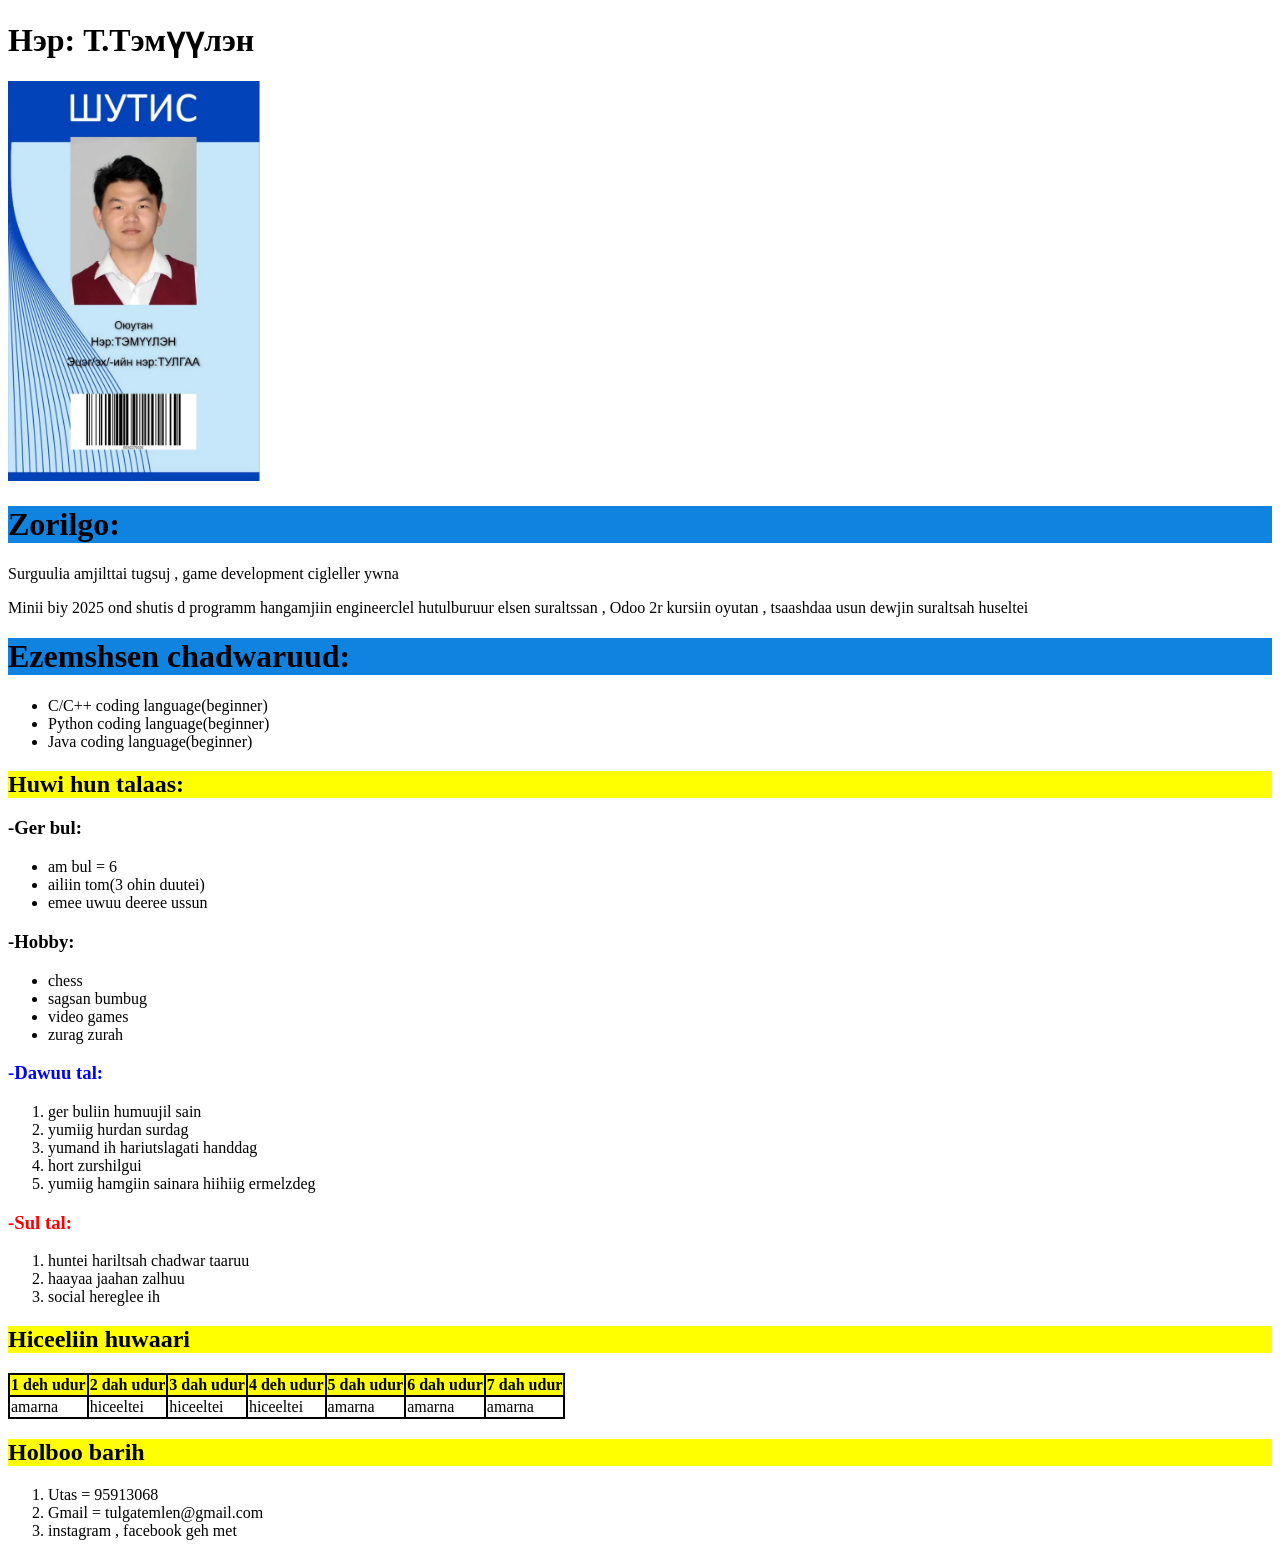
==== lab1 Temuulen B252270026/index.html @ dda01506 "zaswar" ====
<!DOCTYPE html>
<html lang="en">
<head>
    <meta charset="UTF-8">
    <meta name="viewport" content="width=device-width, initial-scale=1.0">
    <title>Миний мэдээлэл</title>
</head>
<body>
    <h1>Нэр: Т.Тэмүүлэн</h1>
    <img src="zurag.jpg" height="400">
    <h1 style="background-color: rgb(16, 130, 223);">Zorilgo:</h1>
    <p>Surguulia amjilttai tugsuj , game development cigleller ywna</p>
    <p>Minii biy 2025 ond shutis d programm hangamjiin engineerclel hutulburuur elsen suraltssan , Odoo 2r kursiin oyutan , tsaashdaa usun dewjin suraltsah huseltei 
    </p>
    <h1 style="background-color: rgb(16, 130, 223);"
    <h2 style="background-color: yellow;">Ezemshsen chadwaruud:</h2>
    <ul>
        <li>C/C++ coding language(beginner)</li>
        <li>Python coding language(beginner)</li>
        <li>Java coding language(beginner)</li>
    </ul>
    <h2 style="background-color: yellow;">Huwi hun talaas:</h2>
    <h3>-Ger bul:</h3>
    <ul>
        <li>am bul = 6</li>
        <li>ailiin tom(3 ohin duutei)</li>
        <li>emee uwuu deeree ussun</li>
    </ul>
    <h3>-Hobby:</h3>
    <ul>
        <li>chess</li>
        <li>sagsan bumbug</li>
        <li>video games</li>
        <li>zurag zurah</li>
    </ul>
    <h3 style="color:blue">-Dawuu tal:</h3>
    <ol>
        <li>ger buliin humuujil sain</li>
        <li>yumiig hurdan surdag</li>
        <li>yumand ih hariutslagati handdag</li>
        <li>hort zurshilgui</li>
        <li>yumiig hamgiin sainara hiihiig ermelzdeg</li>
    </ol>
    <h3 style="color:red">-Sul tal:</h3>
    <ol>
        <li>huntei hariltsah chadwar taaruu</li>
        <li>haayaa jaahan zalhuu</li>
        <li>social hereglee ih</li>
    </ol>
    <h2 style="background-color: yellow;">Hiceeliin huwaari</h2>
    <table bgcolor="black">
        <tr bgcolor="yellow">
            <th>1 deh udur</th>
            <th>2 dah udur</th>
            <th>3 dah udur</th>
            <th>4 deh udur</th>
            <th>5 dah udur</th>
            <th>6 dah udur</th>
            <th>7 dah udur</th>
        </tr>
        <tr bgcolor="white">
            <td>amarna</td>
            <td>hiceeltei</td>
            <td>hiceeltei</td>
            <td>hiceeltei</td>
            <td>amarna</td>
            <td>amarna</td>
            <td>amarna</td>
        </tr>
    </table>
    <h2 style="background-color: yellow;">Holboo barih</h2>
    <ol>
        <li>Utas = 95913068</li>
        <li>Gmail = tulgatemlen@gmail.com</li>
        <li>instagram , facebook geh met</li>
    </ol>
</body>
</html>
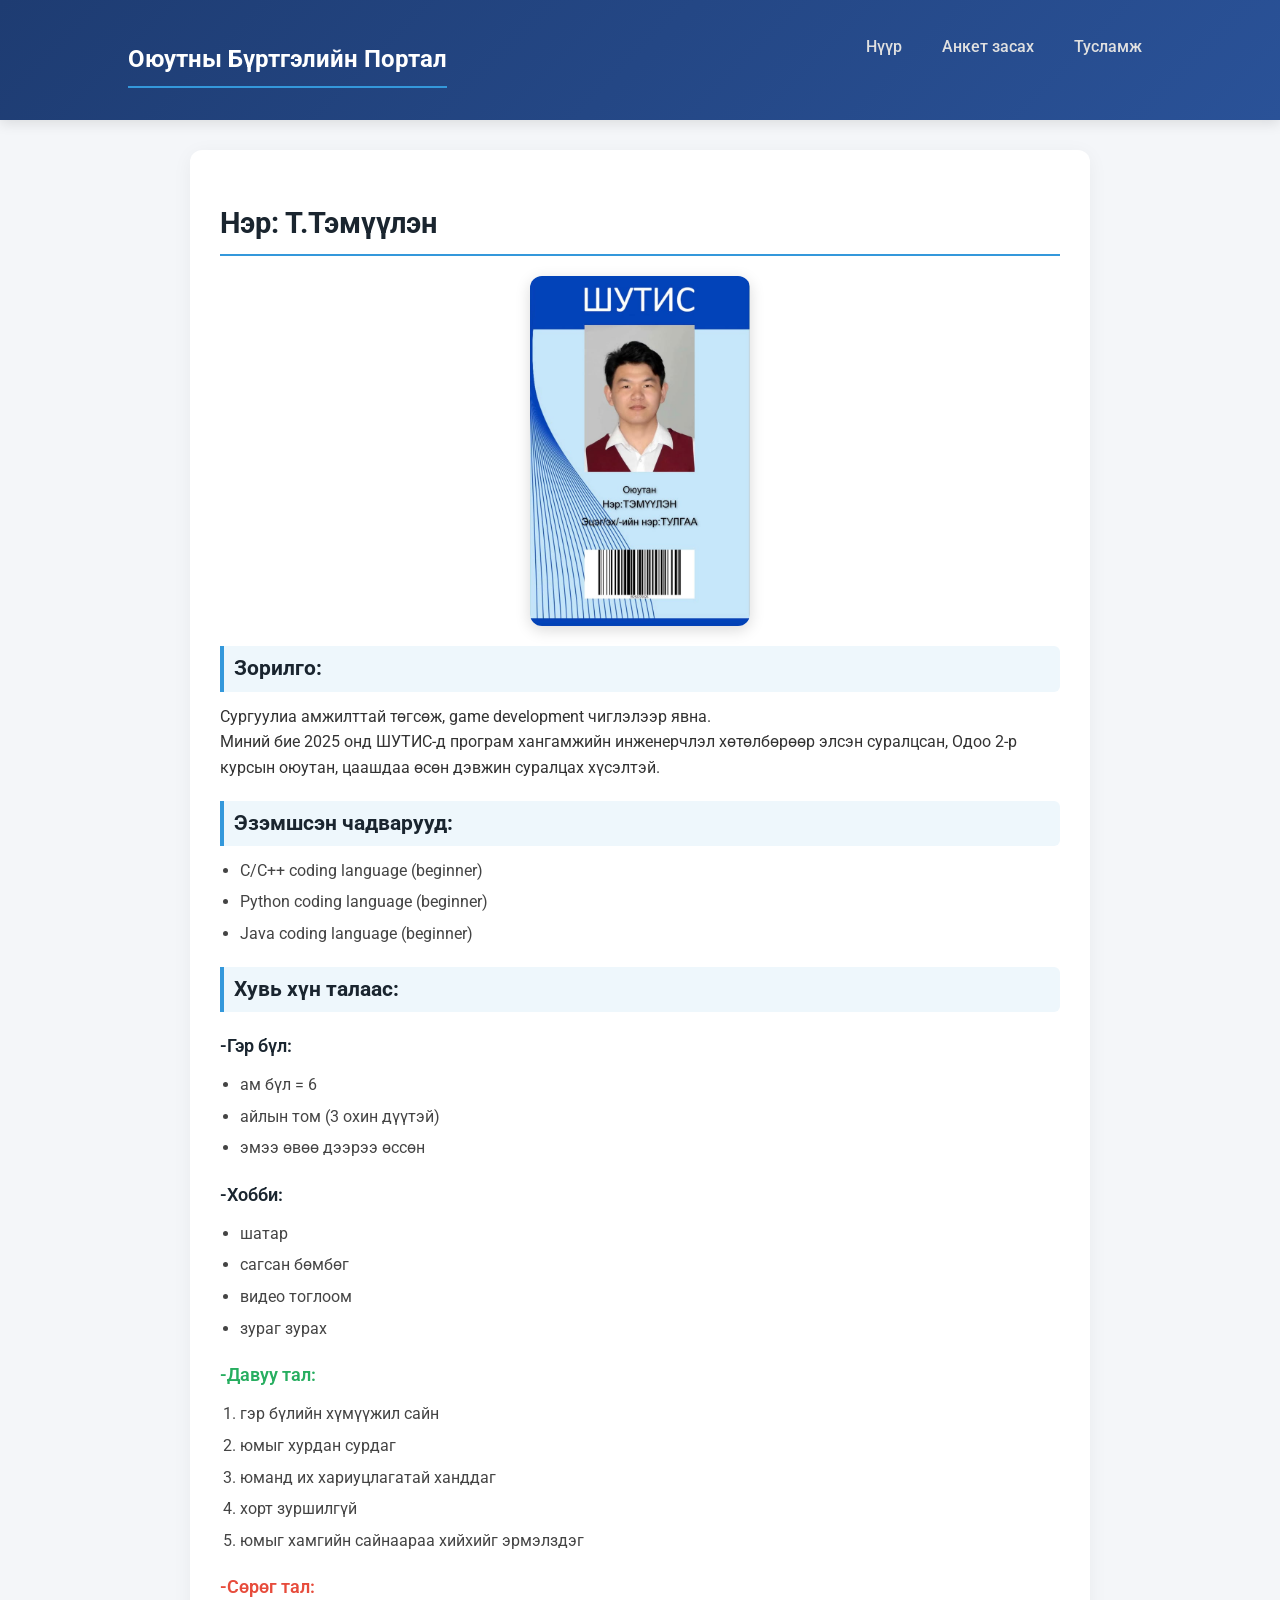
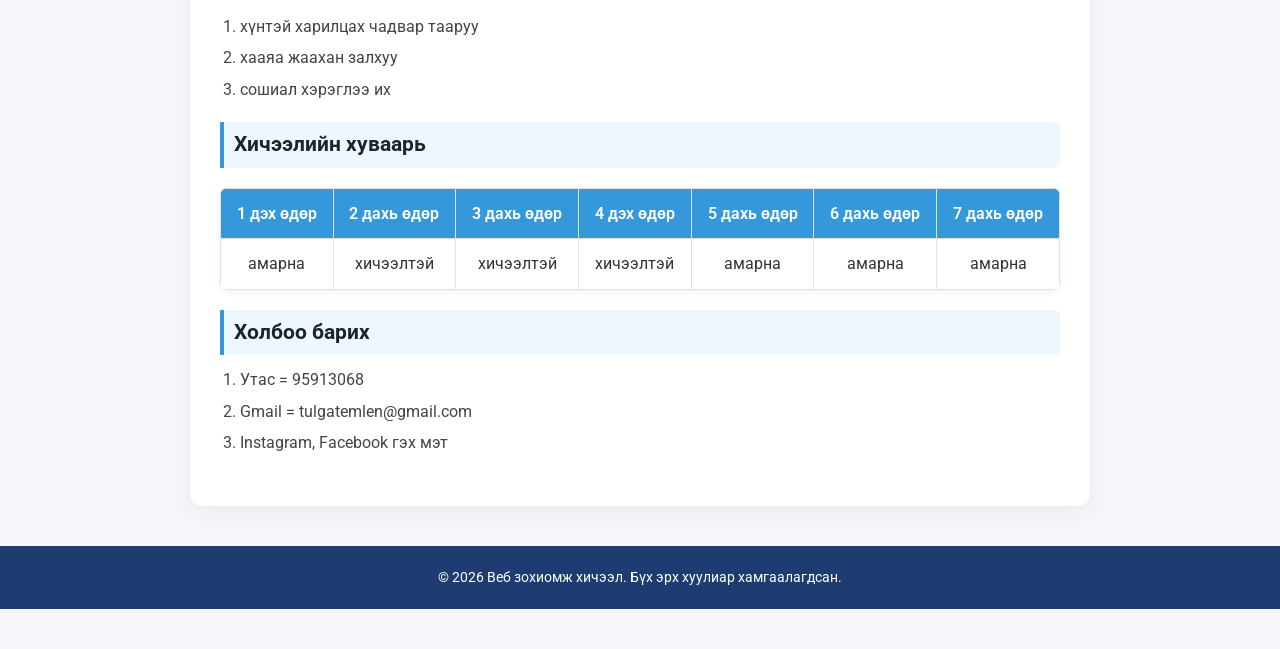
==== commit 51b61cac: "lab3" ====
--- a/lab1 Temuulen B252270026/index.html
+++ b/lab1 Temuulen B252270026/index.html
@@ -1,78 +1,106 @@
 <!DOCTYPE html>
-<html lang="en">
+<html lang="mn">
 <head>
     <meta charset="UTF-8">
     <meta name="viewport" content="width=device-width, initial-scale=1.0">
     <title>Миний мэдээлэл</title>
+    <link rel="stylesheet" href="style.css">
 </head>
 <body>
-    <h1>Нэр: Т.Тэмүүлэн</h1>
-    <img src="zurag.jpg" height="400">
-    <h1 style="background-color: rgb(16, 130, 223);">Zorilgo:</h1>
-    <p>Surguulia amjilttai tugsuj , game development cigleller ywna</p>
-    <p>Minii biy 2025 ond shutis d programm hangamjiin engineerclel hutulburuur elsen suraltssan , Odoo 2r kursiin oyutan , tsaashdaa usun dewjin suraltsah huseltei 
-    </p>
-    <h1 style="background-color: rgb(16, 130, 223);"
-    <h2 style="background-color: yellow;">Ezemshsen chadwaruud:</h2>
-    <ul>
-        <li>C/C++ coding language(beginner)</li>
-        <li>Python coding language(beginner)</li>
-        <li>Java coding language(beginner)</li>
-    </ul>
-    <h2 style="background-color: yellow;">Huwi hun talaas:</h2>
-    <h3>-Ger bul:</h3>
-    <ul>
-        <li>am bul = 6</li>
-        <li>ailiin tom(3 ohin duutei)</li>
-        <li>emee uwuu deeree ussun</li>
-    </ul>
-    <h3>-Hobby:</h3>
-    <ul>
-        <li>chess</li>
-        <li>sagsan bumbug</li>
-        <li>video games</li>
-        <li>zurag zurah</li>
-    </ul>
-    <h3 style="color:blue">-Dawuu tal:</h3>
-    <ol>
-        <li>ger buliin humuujil sain</li>
-        <li>yumiig hurdan surdag</li>
-        <li>yumand ih hariutslagati handdag</li>
-        <li>hort zurshilgui</li>
-        <li>yumiig hamgiin sainara hiihiig ermelzdeg</li>
-    </ol>
-    <h3 style="color:red">-Sul tal:</h3>
-    <ol>
-        <li>huntei hariltsah chadwar taaruu</li>
-        <li>haayaa jaahan zalhuu</li>
-        <li>social hereglee ih</li>
-    </ol>
-    <h2 style="background-color: yellow;">Hiceeliin huwaari</h2>
-    <table bgcolor="black">
-        <tr bgcolor="yellow">
-            <th>1 deh udur</th>
-            <th>2 dah udur</th>
-            <th>3 dah udur</th>
-            <th>4 deh udur</th>
-            <th>5 dah udur</th>
-            <th>6 dah udur</th>
-            <th>7 dah udur</th>
-        </tr>
-        <tr bgcolor="white">
-            <td>amarna</td>
-            <td>hiceeltei</td>
-            <td>hiceeltei</td>
-            <td>hiceeltei</td>
-            <td>amarna</td>
-            <td>amarna</td>
-            <td>amarna</td>
-        </tr>
-    </table>
-    <h2 style="background-color: yellow;">Holboo barih</h2>
-    <ol>
-        <li>Utas = 95913068</li>
-        <li>Gmail = tulgatemlen@gmail.com</li>
-        <li>instagram , facebook geh met</li>
-    </ol>
+    <header> 
+        <h1 id="head">Оюутны Бүртгэлийн Портал</h1> 
+        <nav class="navbar"> 
+            <ul> 
+                <li><a href="index.html">Нүүр</a></li> 
+                <li><a href="lab2.html">Анкет засах</a></li> 
+                <li><a href="#">Тусламж</a></li> 
+            </ul> 
+        </nav> 
+    </header>
+
+    <main>
+        <h1>Нэр: Т.Тэмүүлэн</h1>
+        <img id="img" src="zurag.jpg" alt="Тэмүүлэнгийн зураг">
+
+        <h2>Зорилго:</h2>
+        <p>Сургуулиа амжилттай төгсөж, game development чиглэлээр явна.</p>
+        <p>Миний бие 2025 онд ШУТИС-д програм хангамжийн инженерчлэл хөтөлбөрөөр элсэн суралцсан, Одоо 2-р курсын оюутан, цаашдаа өсөн дэвжин суралцах хүсэлтэй.</p>
+
+        <h2>Эзэмшсэн чадварууд:</h2>
+        <ul>
+            <li>C/C++ coding language (beginner)</li>
+            <li>Python coding language (beginner)</li>
+            <li>Java coding language (beginner)</li>
+        </ul>
+
+        <h2>Хувь хүн талаас:</h2>
+        <h3>-Гэр бүл:</h3>
+        <ul>
+            <li>ам бүл = 6</li>
+            <li>айлын том (3 охин дүүтэй)</li>
+            <li>эмээ өвөө дээрээ өссөн</li>
+        </ul>
+
+        <h3>-Хобби:</h3>
+        <ul>
+            <li>шатар</li>
+            <li>сагсан бөмбөг</li>
+            <li>видео тоглоом</li>
+            <li>зураг зурах</li>
+        </ul>
+
+        <h3 class="title-blue">-Давуу тал:</h3>
+        <ol>
+            <li>гэр бүлийн хүмүүжил сайн</li>
+            <li>юмыг хурдан сурдаг</li>
+            <li>юманд их хариуцлагатай ханддаг</li>
+            <li>хорт зуршилгүй</li>
+            <li>юмыг хамгийн сайнаараа хийхийг эрмэлздэг</li>
+        </ol>
+
+        <h3 class="title-red">-Сөрөг тал:</h3>
+        <ol>
+            <li>хүнтэй харилцах чадвар тааруу</li>
+            <li>хааяа жаахан залхуу</li>
+            <li>сошиал хэрэглээ их</li>
+        </ol>
+
+        <h2>Хичээлийн хуваарь</h2>
+        <table>
+            <thead>
+                <tr>
+                    <th>1 дэх өдөр</th>
+                    <th>2 дахь өдөр</th>
+                    <th>3 дахь өдөр</th>
+                    <th>4 дэх өдөр</th>
+                    <th>5 дахь өдөр</th>
+                    <th>6 дахь өдөр</th>
+                    <th>7 дахь өдөр</th>
+                </tr>
+            </thead>
+            <tbody>
+                <tr>
+                    <td>амарна</td>
+                    <td>хичээлтэй</td>
+                    <td>хичээлтэй</td>
+                    <td>хичээлтэй</td>
+                    <td>амарна</td>
+                    <td>амарна</td>
+                    <td>амарна</td>
+                </tr>
+            </tbody>
+        </table>
+
+        <h2>Холбоо барих</h2>
+        <ol>
+            <li>Утас = 95913068</li>
+            <li>Gmail = tulgatemlen@gmail.com</li>
+            <li>Instagram, Facebook гэх мэт</li>
+        </ol>
+    </main>
+
+    <footer> 
+        <p>&copy; 2026 Веб зохиомж хичээл. Бүх эрх хуулиар хамгаалагдсан.</p> 
+    </footer>
 </body>
 </html>
--- a/lab1 Temuulen B252270026/style.css
+++ b/lab1 Temuulen B252270026/style.css
@@ -0,0 +1,212 @@
+@import url('https://fonts.googleapis.com/css2?family=Roboto:wght@300;400;500;700&display=swap');
+
+* {
+    margin: 0;
+    padding: 0;
+    box-sizing: border-box;
+}
+
+body {
+    font-family: 'Roboto', sans-serif;
+    background-color: #f4f6f9;
+    color: #333333;
+    line-height: 1.6;
+    padding-bottom: 40px;
+}
+
+#head{
+    color:white;
+}
+
+header {
+    background: linear-gradient(135deg, #1e3c72 0%, #2a5298 100%);
+    color: #ffffff;
+    padding: 20px 10%;
+    display: flex;
+    justify-content: space-between;
+    align-items: center;
+    box-shadow: 0 4px 12px rgba(0, 0, 0, 0.1);
+    flex-wrap: wrap;
+    gap: 15px;
+}
+
+header h1 {
+    font-size: 1.5rem;
+    font-weight: 700;
+}
+
+.navbar ul {
+    list-style: none;
+    display: flex;
+    gap: 20px;
+}
+
+.navbar a {
+    color: #e0e0e0;
+    text-decoration: none;
+    font-weight: 500;
+    padding: 5px 10px;
+    border-radius: 4px;
+    transition: background-color 0.3s ease;
+}
+
+.navbar a:hover {
+    color: #ffffff;
+    background-color: rgba(255, 255, 255, 0.15);
+}
+
+main {
+    max-width: 900px;
+    margin: 30px auto;
+    background: #ffffff;
+    padding: 30px;
+    border-radius: 12px;
+    box-shadow: 0 4px 20px rgba(0, 0, 0, 0.05);
+}
+
+section {
+    margin-bottom: 30px;
+}
+
+h1, h2, h3 {
+    color: #1a252f;
+    margin-top: 20px;
+    margin-bottom: 12px;
+}
+
+h1 {
+    font-size: 1.8rem;
+    border-bottom: 2px solid #3498db;
+    padding-bottom: 8px;
+}
+
+h2 {
+    font-size: 1.3rem;
+    border-left: 4px solid #3498db;
+    padding-left: 10px;
+    background-color: #eef7fc;
+    padding-top: 6px;
+    padding-bottom: 6px;
+    border-radius: 0 6px 6px 0;
+}
+
+h3 {
+    font-size: 1.1rem;
+    font-weight: 600;
+}
+
+.title-blue {
+    color: #27ae60;
+}
+
+.title-red {
+    color: #e74c3c;
+}
+
+#img, .profile-img {
+    display: block;
+    max-width: 100%;
+    height: auto;
+    max-height: 350px;
+    object-fit: cover;
+    border-radius: 12px;
+    margin: 20px auto;
+    box-shadow: 0 4px 15px rgba(0, 0, 0, 0.15);
+}
+
+.form-card {
+    background-color: #f8f9fa;
+    padding: 20px;
+    border-radius: 8px;
+    border: 1px solid #e9ecef;
+}
+
+.form-group {
+    margin-bottom: 15px;
+}
+
+label {
+    font-weight: 500;
+    color: #495057;
+    display: inline-block;
+    margin-bottom: 5px;
+}
+
+input[type="text"],
+input[type="email"],
+input[type="password"],
+input[type="tel"],
+input[type="datetime-local"] {
+    width: 100%;
+    padding: 10px 12px;
+    border: 1px solid #ced4da;
+    border-radius: 6px;
+    font-size: 1rem;
+}
+
+input[type="text"]:focus,
+input[type="email"]:focus,
+input[type="password"]:focus,
+input[type="tel"]:focus,
+input[type="datetime-local"]:focus {
+    border-color: #3498db;
+    outline: none;
+    box-shadow: 0 0 5px rgba(52, 152, 219, 0.3);
+}
+
+.radio-group {
+    display: flex;
+    gap: 15px;
+    align-items: center;
+    margin-top: 5px;
+}
+
+.radio-group label {
+    font-weight: normal;
+    margin-bottom: 0;
+    cursor: pointer;
+}
+
+ul, ol {
+    margin-left: 20px;
+    margin-bottom: 20px;
+}
+
+li {
+    margin-bottom: 6px;
+    color: #444444;
+}
+
+table {
+    width: 100%;
+    border-collapse: collapse;
+    margin: 20px 0;
+    box-shadow: 0 2px 8px rgba(0, 0, 0, 0.06);
+    border-radius: 8px;
+    overflow: hidden;
+}
+
+th, td {
+    padding: 12px 15px;
+    text-align: center;
+    border: 1px solid #e0e0e0;
+}
+
+th {
+    background-color: #3498db;
+    color: #ffffff;
+    font-weight: 600;
+}
+
+tr:nth-child(even) {
+    background-color: #f8f9fa;
+}
+
+footer {
+    text-align: center;
+    padding: 20px;
+    margin-top: 40px;
+    background-color: #1e3c72;
+    color: #ffffff;
+    font-size: 0.9rem;
+}
